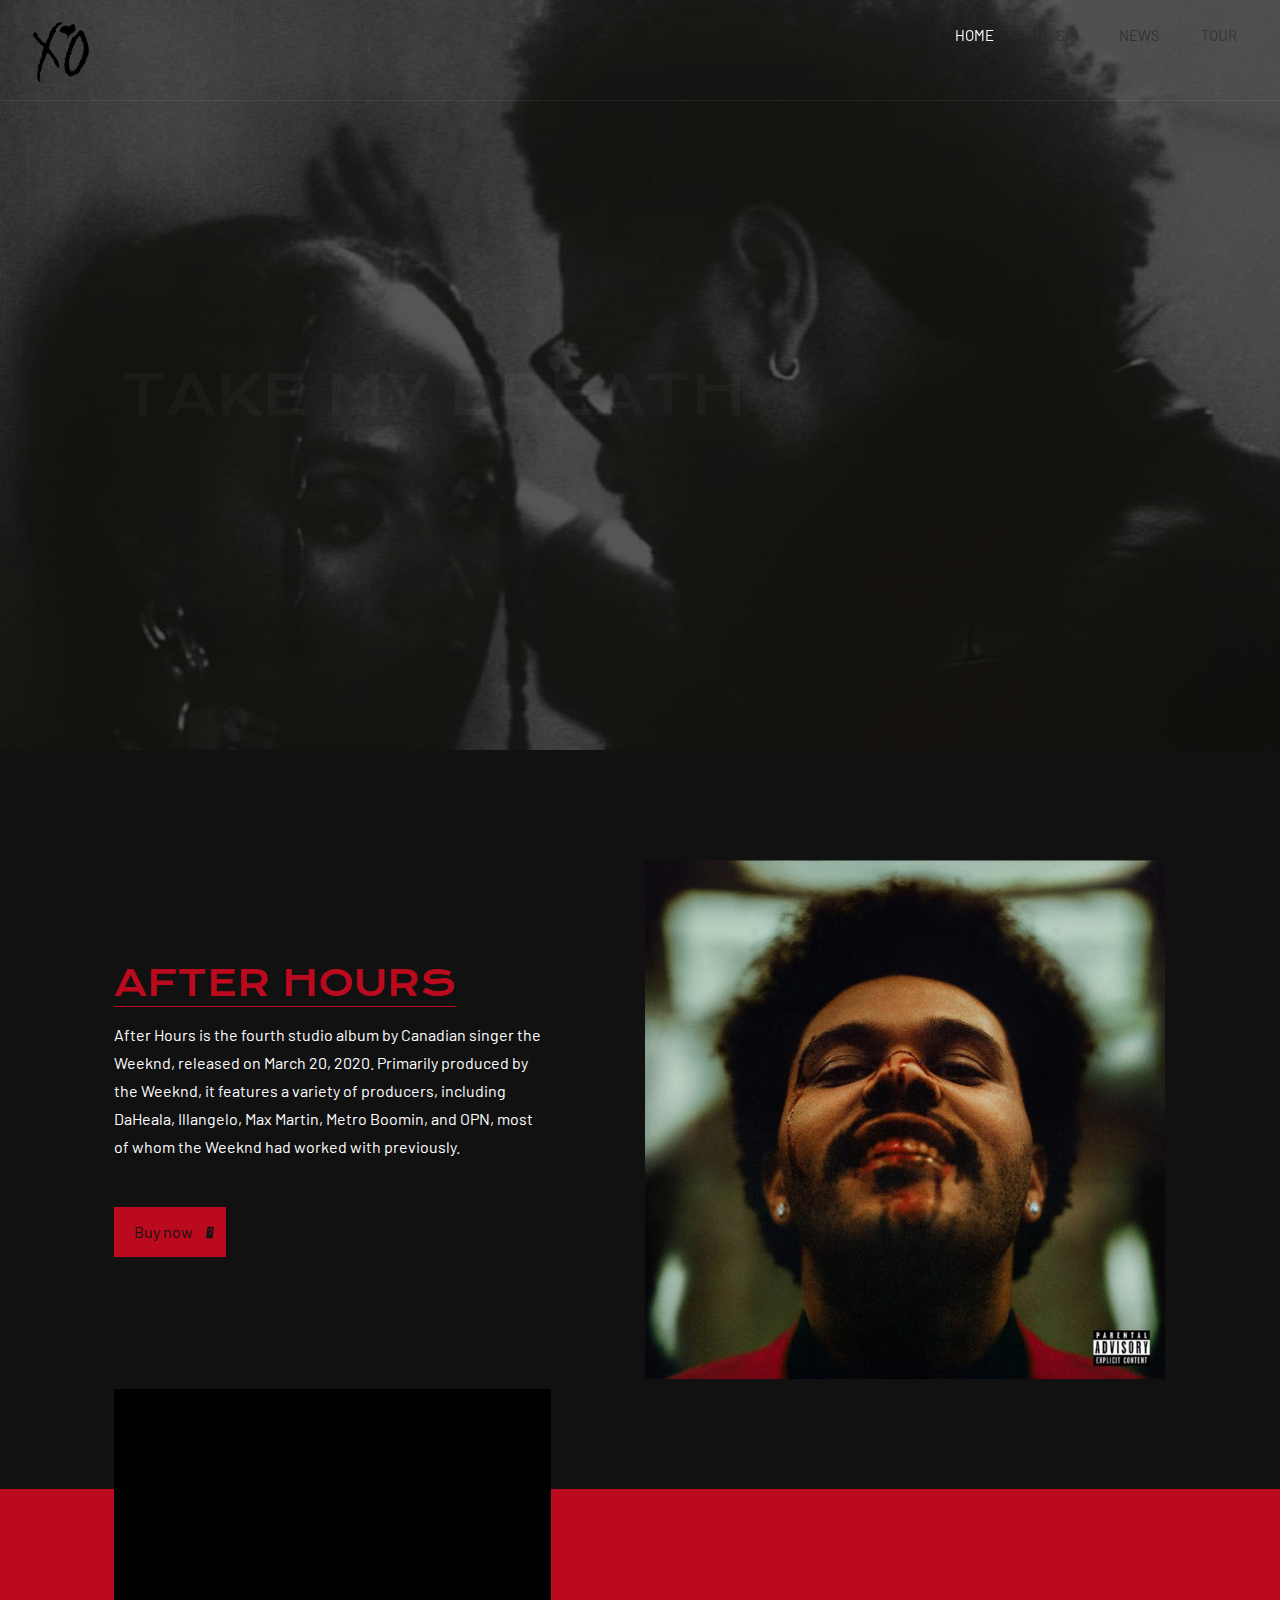
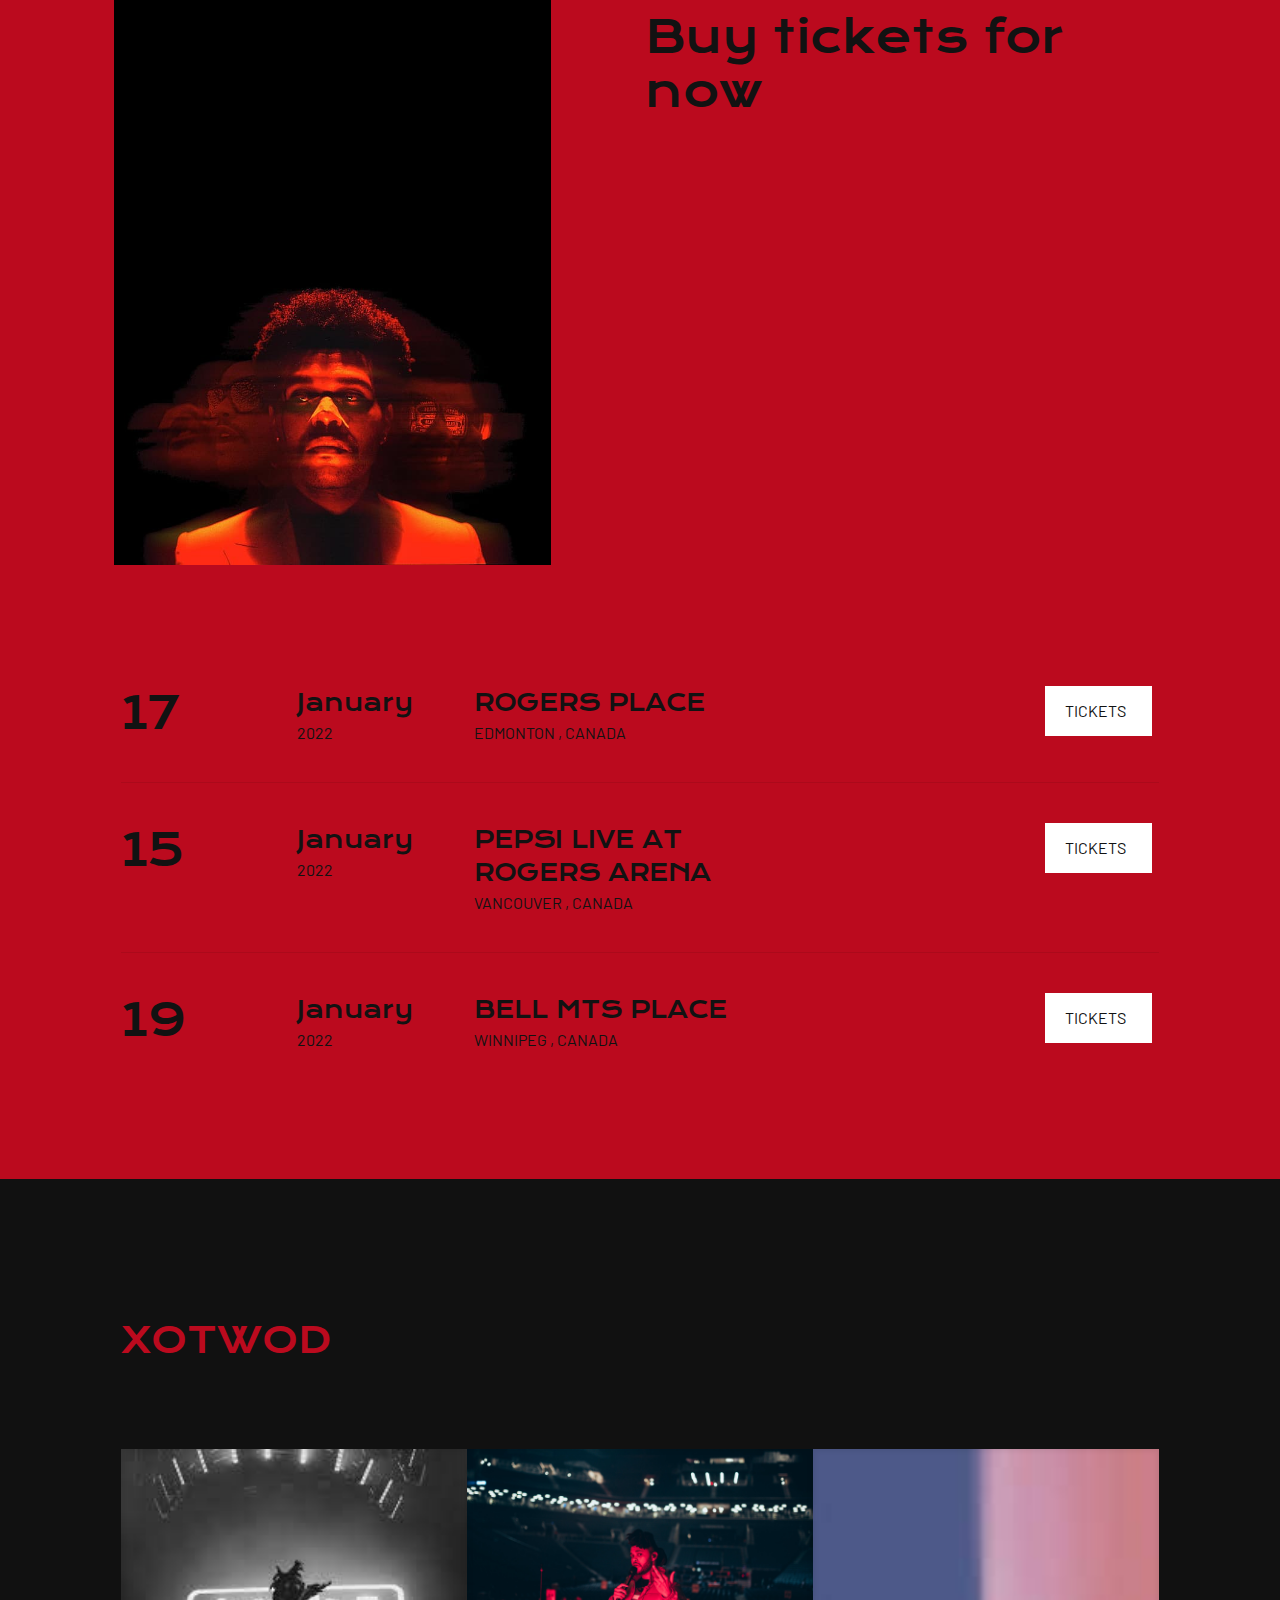
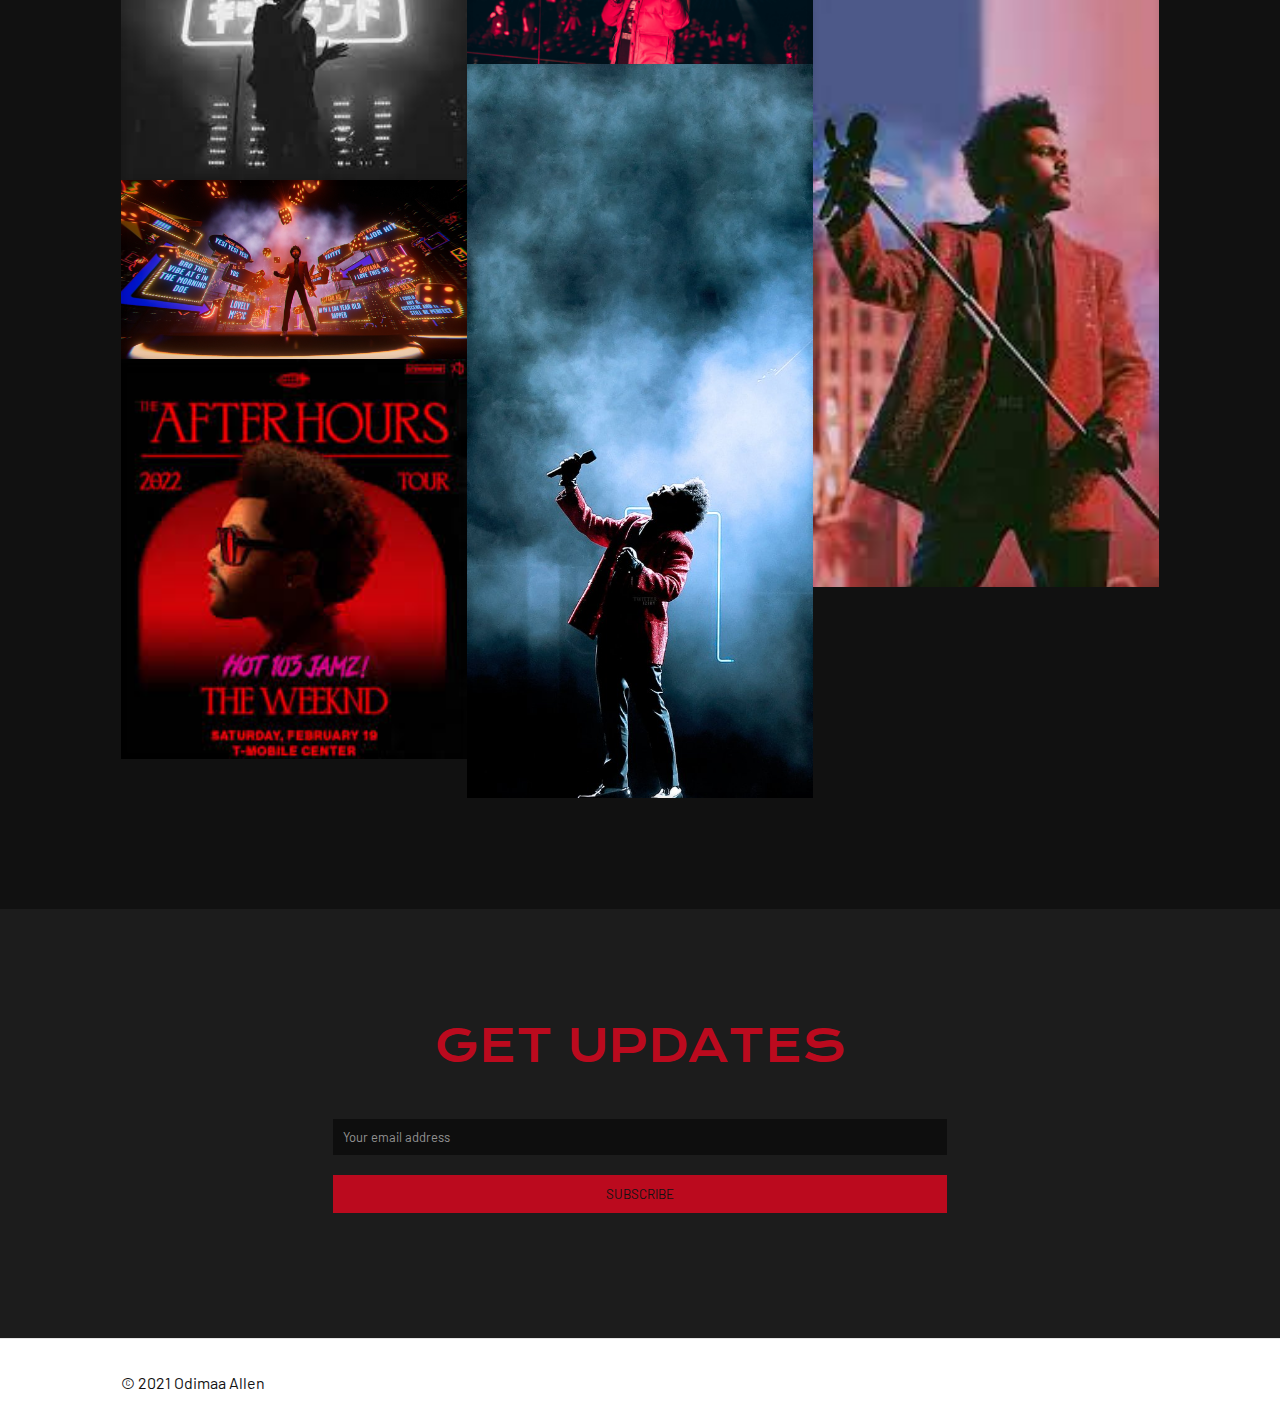
==== index.html @ 8c1bc4ad "more changes" ====
<!DOCTYPE html>
<!--[if lt IE 7]><html class="no-js lt-ie10 lt-ie9 lt-ie8 lt-ie7"> <![endif]-->
<!--[if IE 7]><html class="no-js lt-ie10 lt-ie9 lt-ie8"> <![endif]-->
<!--[if IE 8]><html class="no-js lt-ie10 lt-ie9"> <![endif]-->
<!--[if IE 9]><html class="no-js lt-ie10"> <![endif]-->
<!--[if gt IE 8]><!-->
<html class="no-js">
<!--<![endif]-->

<head>

    <!-- Basic Page Needs -->
    <meta charset="utf-8">
    <title>Be</title>
    <meta name="description" content="">
    <meta name="author" content="">

    <!-- Mobile Specific Metas -->
    <meta name="viewport" content="width=device-width, initial-scale=1, maximum-scale=1">

    <!-- Favicons -->
    <link rel="shortcut icon" href="images/download.png">

    <link rel="stylesheet" href="https://cdnjs.cloudflare.com/ajax/libs/font-awesome/4.7.0/css/font-awesome.min.css">

    
    <!-- FONTS -->
    <link rel='stylesheet' href='http://fonts.googleapis.com/css?family=Roboto:100,300,400,400italic,700'>
    <link rel='stylesheet' href='http://fonts.googleapis.com/css?family=Krona+One:100,300,400,400italic,500,700,700italic,900'>
    <link rel='stylesheet' href='http://fonts.googleapis.com/css?family=Barlow:300,400,400italic,700,700italic,900'>

    <!-- CSS -->
    <link rel='stylesheet' href='css/global.css'>
    <link rel='stylesheet' href='css/structure.css'>
    <link rel='stylesheet' href='css/band4.css'>
    <link rel='stylesheet' href='css/custom.css'>


    <!-- Revolution Slider -->
    <link rel="stylesheet" href="css/rs-plugin-6.custom/css/rs6.css">


</head>

<body class="home page-template-default page template-slider color-custom style-simple button-flat layout-full-width if-border-hide no-content-padding no-shadows header-transparent header-fw minimalist-header-no sticky-header sticky-tb-color ab-hide subheader-both-left menu-link-color mobile-tb-center mobile-side-slide mobile-mini-mr-ll tablet-sticky mobile-header-mini mobile-sticky">
    <div id="Wrapper">
        <div id="Header_wrapper">
            <header id="Header">
                <div id="Top_bar">
                    <div class="container">
                        <div class="column one">
                            <div class="top_bar_left clearfix">
                                <div class="logo">
                                    <a id="logo" href="index-weeknd.html" title="BeBand4 - BeTheme" data-height="60" data-padding="20"><img class="logo-main scale-with-grid" src="images/download.png" data-retina="images/retina-band4.png" data-height="17" alt="band4" data-no-retina><img class="logo-sticky scale-with-grid" src="images/download.png" data-retina="images/retina-band4.png" data-height="17" alt="band4" data-no-retina><img class="logo-mobile scale-with-grid" src="images/band4.png" data-retina="images/retina-band4.png" data-height="17" alt="band4" data-no-retina><img class="logo-mobile-sticky scale-with-grid" src="images/band4.png" data-retina="images/retina-band4.png" data-height="17" alt="band4" data-no-retina></a>
                                </div>
                               
                            </div>
                            <div class="top_bar_right">
                                <div class="top_bar_right_wrapper">
                                    <div class="menu_wrapper">
                                        <nav id="menu">
                                            <ul id="menu-main-menu" class="menu menu-main">
                                                <li class="current-menu-item">
                                                    <a href="index-weeknd.html"><span>HOME</span></a>
                                                </li>
                                               
                                                <li>
                                                    <a href="discography.html"><span>MUSIC</span></a>
                                                </li>
    
                                                <li>
                                                    <a href="the-band.html"><span>NEWS</span></a>
                                                </li>
                                                <li>
                                                    <a href="tour.html"><span>TOUR</span></a>
                                                </li>
                                                
                                            </ul>
                                        </nav><a class="responsive-menu-toggle" href="#"><i class="icon-menu-fine"></i></a>
                                    </div>
                                </div>
                            </div>
                        </div>
                    </div>
                </div>
                <div class="mfn-main-slider mfn-rev-slider">
                    <p class="rs-p-wp-fix"></p>
                    <rs-module-wrap id="rev_slider_1_1_wrapper" data-source="gallery" style="background:transparent;padding:0;margin:0px auto;margin-top:0;margin-bottom:0;">
                        <rs-module id="rev_slider_1_1" style="display:none;" data-version="6.1.3">
                            <rs-slides>
                                <rs-slide data-key="rs-1" data-title="Slide" data-anim="ei:d;eo:d;s:1000;r:0;t:fade;sl:0;">
                                    <img src="images/weeknd-bg.jpg" data-parallax="5" class="rev-slidebg" data-no-retina>
                                    <rs-layer id="slider-1-slide-1-layer-0" data-type="text" data-rsp_ch="on" data-xy="xo:100px,100px,62px,62px;yo:315px,315px,317px,317px;" data-text="w:normal;s:55,55,45,45;l:65,65,55,55;" data-dim="w:900px,900px,564px,564px;" data-frame_0="y:50,50,31,31;"
                                        data-frame_1="st:200;sp:1000;sR:200;" data-frame_999="o:0;st:w;sR:7800;" style="z-index:8;font-family:Krona One;">
                                        TAKE MY BREATH 
                                    </rs-layer>
                                  <a id="slider-1-slide-1-layer-2" class="rs-layer rev-btn"
                                        href="index.php/the-band/index.html" target="_self" rel="nofollow" data-type="button" data-color="#121212" data-rsp_ch="on" data-xy="xo:100px,100px,62px,62px;yo:560px,560px,581px,581px;" data-text="w:normal;s:17,17,20,20;l:50,50,60,60;fw:600;"
                                        data-dim="minh:0px,0px,none,0px;" data-padding="r:30,30,19,19;l:30,30,19,19;" data-frame_0="y:50,50,31,31;" data-frame_1="st:300;sp:1000;sR:300;" data-frame_999="o:0;st:w;sR:7700;" data-frame_hover="c:#121212;bgc:#dac400;bor:0px,0px,0px,0px;sp:200;e:Power1.easeInOut;"
                                        style="z-index:9;background-color:#bb0a1e	;font-family:Barlow;">STREAM/DOWNLOAD <i class="fas fa-arrow-right"></i> </a>
                                </rs-slide>
                            </rs-slides>
                            <rs-progress class="rs-bottom" style="visibility: hidden !important;"></rs-progress>
                        </rs-module>

                    </rs-module-wrap>
                </div>
            </header>
        </div>
        <div id="Content">
            <div class="content_wrapper clearfix">
                <div class="sections_group">
                    <div class="entry-content">
                        <div class="section mcb-section mcb-section-pp5omukyo equal-height-wrap" style="padding-top:110px;padding-bottom:70px;background-color:#111111">
                            <div class="section_wrapper mcb-section-inner">
                                <div class="wrap mcb-wrap one-second valign-middle clearfix" style="padding:0 8% 0 0">
                                    <div class="mcb-wrap-inner">
                                        <div class="column mcb-column one column_column">
                                            <div class="column_attr clearfix">
                                                <h3 style="color: #fff;"><span class="themecolor" style="border-bottom: 1px solid #bb0a1e;">AFTER HOURS</h3>
                                                
                                                <p style="color: #fff;">
                                                    After Hours is the fourth studio album by Canadian singer the Weeknd, released on March 20, 2020.
                                                    Primarily produced by the Weeknd, it features a variety of producers, including DaHeala, Illangelo, Max Martin, Metro Boomin, and OPN, most of whom the Weeknd had worked with previously.</p>
                                                <hr class="no_line" style="margin:0 auto 30px">
                                                <a class="button button_right button_size_2 button_theme button_js" href="index.php/discography/index.html"><span class="button_icon"><i class="fas fa-arrow-right"></i></span><span class="button_label">Buy now</span></a>
                                            </div>
                                        </div>
                                    </div>
                                </div>
                                <div class="wrap mcb-wrap one-second valign-middle clearfix">
                                    <div class="mcb-wrap-inner">
                                        <div class="column mcb-column one column_image">
                                            <div class="image_frame image_item no_link scale-with-grid no_border">
                                                <div class="image_wrapper"><img class="scale-with-grid" src="images/AFTER.jpg">
                                                </div>
                                            </div>
                                        </div>
                                    </div>
                                </div>
                            </div>
                        </div>
                      
                        <div class="section mcb-section mcb-section-jfy4h42rr" style="padding-top:110px;padding-bottom:90px;background-color:#bb0a1e	">
                            <div class="section_wrapper mcb-section-inner">
                                <div class="wrap mcb-wrap one-second valign-top move-up clearfix" style="padding:0 8% 0 0;margin-top:-210px">
                                    <div class="mcb-wrap-inner">
                                        <div class="column mcb-column one column_image">
                                            <div class="image_frame image_item no_link scale-with-grid no_border">
                                                <div class="image_wrapper"><img class="scale-with-grid" src="images/Weeknd-2.jpg">
                                                </div>
                                            </div>
                                        </div>
                                    </div>
                                </div>
                                <div class="wrap mcb-wrap one-second valign-top clearfix">
                                    <div class="mcb-wrap-inner">
                                        <div class="column mcb-column one column_column">
                                            <div class="column_attr clearfix">
                                                 <hr class="no_line" style="margin:0 auto 10px">
                                                <h2>Buy tickets for now</h2>
                                                <hr class="no_line" style="margin:0 auto 15px">
                                                
                                            </div>
                                        </div>
                                    </div>
                                </div>
                                <div class="wrap mcb-wrap one valign-top clearfix">
                                    <div class="mcb-wrap-inner">
                                        <div class="column mcb-column one column_divider">
                                            <hr class="no_line" style="margin:0 auto 80px">
                                        </div>
                                    </div>
                                </div>
                                <div class="wrap mcb-wrap one column-margin-20px valign-top clearfix">
                                    <div class="mcb-wrap-inner">
                                        <div class="column mcb-column one-sixth column_column">
                                            <div class="column_attr clearfix">
                                                <h2>17</h2>
                                            </div>
                                        </div>
                                        <div class="column mcb-column one-sixth column_column">
                                            <div class="column_attr clearfix">
                                                <h4 style="margin-bottom: 0px;">January</h4>
                                                <p>
                                                    2022
                                                </p>
                                            </div>
                                        </div>
                                        <div class="column mcb-column one-third column_column">
                                            <div class="column_attr clearfix">
                                                <h4 style="margin-bottom: 0px;">ROGERS PLACE
                                                </h4>
                                                <p>
                                                    EDMONTON
                                                    , 
                                                    CANADA
                                                </p>
                                            </div>
                                        </div>
                                        <div class="column mcb-column one-third column_column">
                                            <div class="column_attr clearfix align_right">
                                                <a class="button button_right button_size_2 button_js" href="#" style="background-color:#fff!important;color:#121212;"><span class="button_icon"></span><span class="button_label">TICKETS</span></a>
                                            </div>
                                        </div>
                                        <div class="column mcb-column one column_divider">
                                            <hr style="margin:0 auto 20px;background-color:rgba(0,0,0,0.08)">
                                        </div>
                                        <div class="column mcb-column one-sixth column_column">
                                            <div class="column_attr clearfix">
                                                <h2>15</h2>
                                            </div>
                                        </div>
                                        <div class="column mcb-column one-sixth column_column">
                                            <div class="column_attr clearfix">
                                                <h4 style="margin-bottom: 0px;">January</h4>
                                                <p>
                                                    2022
                                                </p>
                                            </div>
                                        </div>
                                        <div class="column mcb-column one-third column_column">
                                            <div class="column_attr clearfix">
                                                <h4 style="margin-bottom: 0px;"> PEPSI LIVE AT ROGERS ARENA</h4>
                                                <p>
                                                   
                                                    VANCOUVER
                                                    , 
                                                    CANADA
                                                </p>
                                            </div>
                                        </div>
                                        <div class="column mcb-column one-third column_column">
                                            <div class="column_attr clearfix align_right">
                                                <a class="button button_right button_size_2 button_js" href="#" style="background-color:#fff!important;color:#121212;"><span class="button_icon"></span><span class="button_label">TICKETS</span></a>
                                            </div>
                                        </div>
                                        <div class="column mcb-column one column_divider">
                                            <hr style="margin:0 auto 20px;background-color:rgba(0,0,0,0.08)">
                                        </div>
                                        <div class="column mcb-column one-sixth column_column">
                                            <div class="column_attr clearfix">
                                                <h2>19</h2>
                                            </div>
                                        </div>
                                        <div class="column mcb-column one-sixth column_column">
                                            <div class="column_attr clearfix">
                                                <h4 style="margin-bottom: 0px;">January</h4>
                                                <p>
                                                    2022
                                                </p>
                                            </div>
                                        </div>
                                        <div class="column mcb-column one-third column_column">
                                            <div class="column_attr clearfix">
                                                <h4 style="margin-bottom: 0px;">BELL MTS PLACE
                                                </h4>
                                                <p>
                                                    WINNIPEG
                                                    , 
                                                    CANADA
                                                </p>
                                            </div>
                                        </div>
                                        <div class="column mcb-column one-third column_column">
                                            <div class="column_attr clearfix align_right">
                                                <a class="button button_right button_size_2 button_js" href="#" style="background-color:#fff!important;color:#121212;"><span class="button_icon"></span><span class="button_label">TICKETS</span></a>
                                            </div>
                                        </div>
                                    </div>
                                </div>
                            </div>
                        </div>
                        <div class="section mcb-section mcb-section-6tofebdb0" style="padding-top:110px;padding-bottom:70px;background-color:#111111">
                            <div class="section_wrapper mcb-section-inner">
                                <div class="wrap mcb-wrap one valign-top clearfix">
                                    <div class="mcb-wrap-inner">
                                        <div class="column mcb-column one column_column">
                                            <div class="column_attr clearfix">
                                               ">
                                                <h3 style="color: #fff;"><span class="themecolor">XOTWOD</span></h3>
                                            </div>
                                        </div>
                                        <div class="column mcb-column one column_divider">
                                            <hr class="no_line" style="margin:0 auto 30px">
                                        </div>
                                        <div class="column mcb-column one column_image_gallery">
                                            <div id="sc_gallery-1" class='gallery galleryid-2 gallery-columns-3 gallery-size-medium file isotope masonry'>
                                                <dl class="gallery-item">
                                                    <dt class='gallery-icon portrait'>
															<a href="images/xotwod-1.jpg"><img src="images/xotwod-1.jpg" class="attachment-medium size-medium" alt></a>
														</dt>
                                                </dl>
                                                <dl class="gallery-item">
                                                    <dt class='gallery-icon landscape'>
															<a href="images/xotwod-2.jpg"><img src="images/xotwod-2.jpg" class="attachment-medium size-medium" alt></a>
														</dt>
                                                </dl>
                                                <dl class="gallery-item">
                                                    <dt class='gallery-icon portrait'>
															<a href="images/xotwod-3.jpg"><img src="images/xotwod-3.jpg" class="attachment-medium size-medium" alt></a>
														</dt>
                                                </dl>
                                                <dl class="gallery-item">
                                                    <dt class='gallery-icon landscape'>
															<a href="images/xotwod-4.jpg"><img src="images/xotwod-4.jpg" class="attachment-medium size-medium" alt></a>
														</dt>
                                                </dl>
                                                <dl class="gallery-item">
                                                    <dt class='gallery-icon portrait'>
															<a href="images/xotwod-5.png"><img src="images/xotwod-5.png" class="attachment-medium size-medium" alt></a>
														</dt>
                                                </dl>
                                                <dl class="gallery-item">
                                                    <dt class='gallery-icon portrait'>
															<a href="images/xotwod-6.jpg"><img src="images/xotwod-6.jpg" class="attachment-medium size-medium" alt></a>
														</dt>
                                                </dl>
                                               
                                                <br style='clear: both'>
                                            </div>
                                        </div>
                                    </div>
                                </div>
                            </div>
                        </div>
                        <div class="section mcb-section mcb-section-17zdfi8sj" style="padding-top:110px;padding-bottom:70px;background-color:#1c1c1c">
                            <div class="section_wrapper mcb-section-inner">
                                <div class="wrap mcb-wrap one valign-top clearfix">
                                    <div class="mcb-wrap-inner">
                                        <div class="column mcb-column one-fifth column_placeholder">
                                            <div class="placeholder">
                                                &nbsp;
                                            </div>
                                        </div>
                                        <div class="column mcb-column mcb-item-rkcsasd7n three-fifth column_column">
                                            <div class="column_attr clearfix align_center">
                                                <h2><span class="themecolor">GET UPDATES</span></h2>
                                                <hr class="no_line" style="margin:0 auto 30px">
                                                <div id="mc4wp-form-1" class="form mc4wp-form">
                                                    <form id="newsletterform" class="newsletter_form">
                                                        <input placeholder="Your email address" type="email" id="email_news" name="email_news" size="40" aria-required="true" aria-invalid="false" />
                                                        <input type="button" value="SUBSCRIBE" id="submit" onClick="return check_values_news();">
                                                    </form>
                                                </div>
                                            </div>
                                        </div>
                                    </div>
                                </div>
                            </div>
                        </div>


                    </div>
                </div>
            </div>
        </div>
        <footer id="Footer" class="clearfix">
           
            <div class="footer_copy">
                <div class="container">
                    <div class="column one">
                        <a id="back_to_top" class="button button_js" href><i class="icon-up-open-big"></i></a>
                        <div class="copyright">
                            &copy; 2021 Odimaa Allen</a>
                        </div>
                    </div>
                </div>
            </div>
        </footer>
    </div>
    <div id="Side_slide" class="right dark" data-width="250">
        <div class="close-wrapper">
            <a href="#" class="close"><i class="icon-cancel-fine"></i></a>
        </div>
        <div class="extras">
            <a href="" class="action_button" target="_blank">Buy now <i class="icon-right-open"></i></a>
            <div class="extras-wrapper"></div>
        </div>
        <div class="menu_wrapper"></div>
    </div>
    <div id="body_overlay"></div>



    <!-- JS -->
    <script src="js/jquery-2.1.4.min.js"></script>

    <script src="js/mfn.menu.js"></script>
    <script src="js/jquery.plugins.js"></script>
    <script src="js/jquery.jplayer.min.js"></script>
    <script src="js/animations/animations.js"></script>
    <script src="js/translate3d.js"></script>
    <script src="js/scripts.js"></script>
    <script src="js/email.js"></script>

    <script src="css/rs-plugin-6.custom/js/revolution.tools.min.js"></script>
    <script src="css/rs-plugin-6.custom/js/rs6.min.js"></script>


	<script>
	var revapi1, tpj;
		jQuery(function() {
			tpj = jQuery;
			if (tpj("#rev_slider_1_1").revolution == undefined) {
				revslider_showDoubleJqueryError("#rev_slider_1_1");
			} else {
				revapi1 = tpj("#rev_slider_1_1").show().revolution({
					sliderType :"hero",
					sliderLayout :"fullwidth",
					visibilityLevels :"1240,1240,778,778",
					gridwidth :"1240,1240,778,778",
					gridheight :"750,750,800,800",
					spinner :"spinner7",
					editorheight :"750,768,800,720",
					responsiveLevels :"1240,1240,778,778",
					disableProgressBar :"on",
					navigation : {
						onHoverStop : false
					},
					parallax : {
						levels : [5, 10, 15, 20, 25, 30, 35, 40, 45, 46, 47, 48, 49, 50, 51, 30],
						type :"scroll",
						origo :"slideCenter",
						speed : 0
					},
					fallbacks : {
						allowHTML5AutoPlayOnAndroid : true
					},
				});
			}
		});
	</script>

</body>

</html>
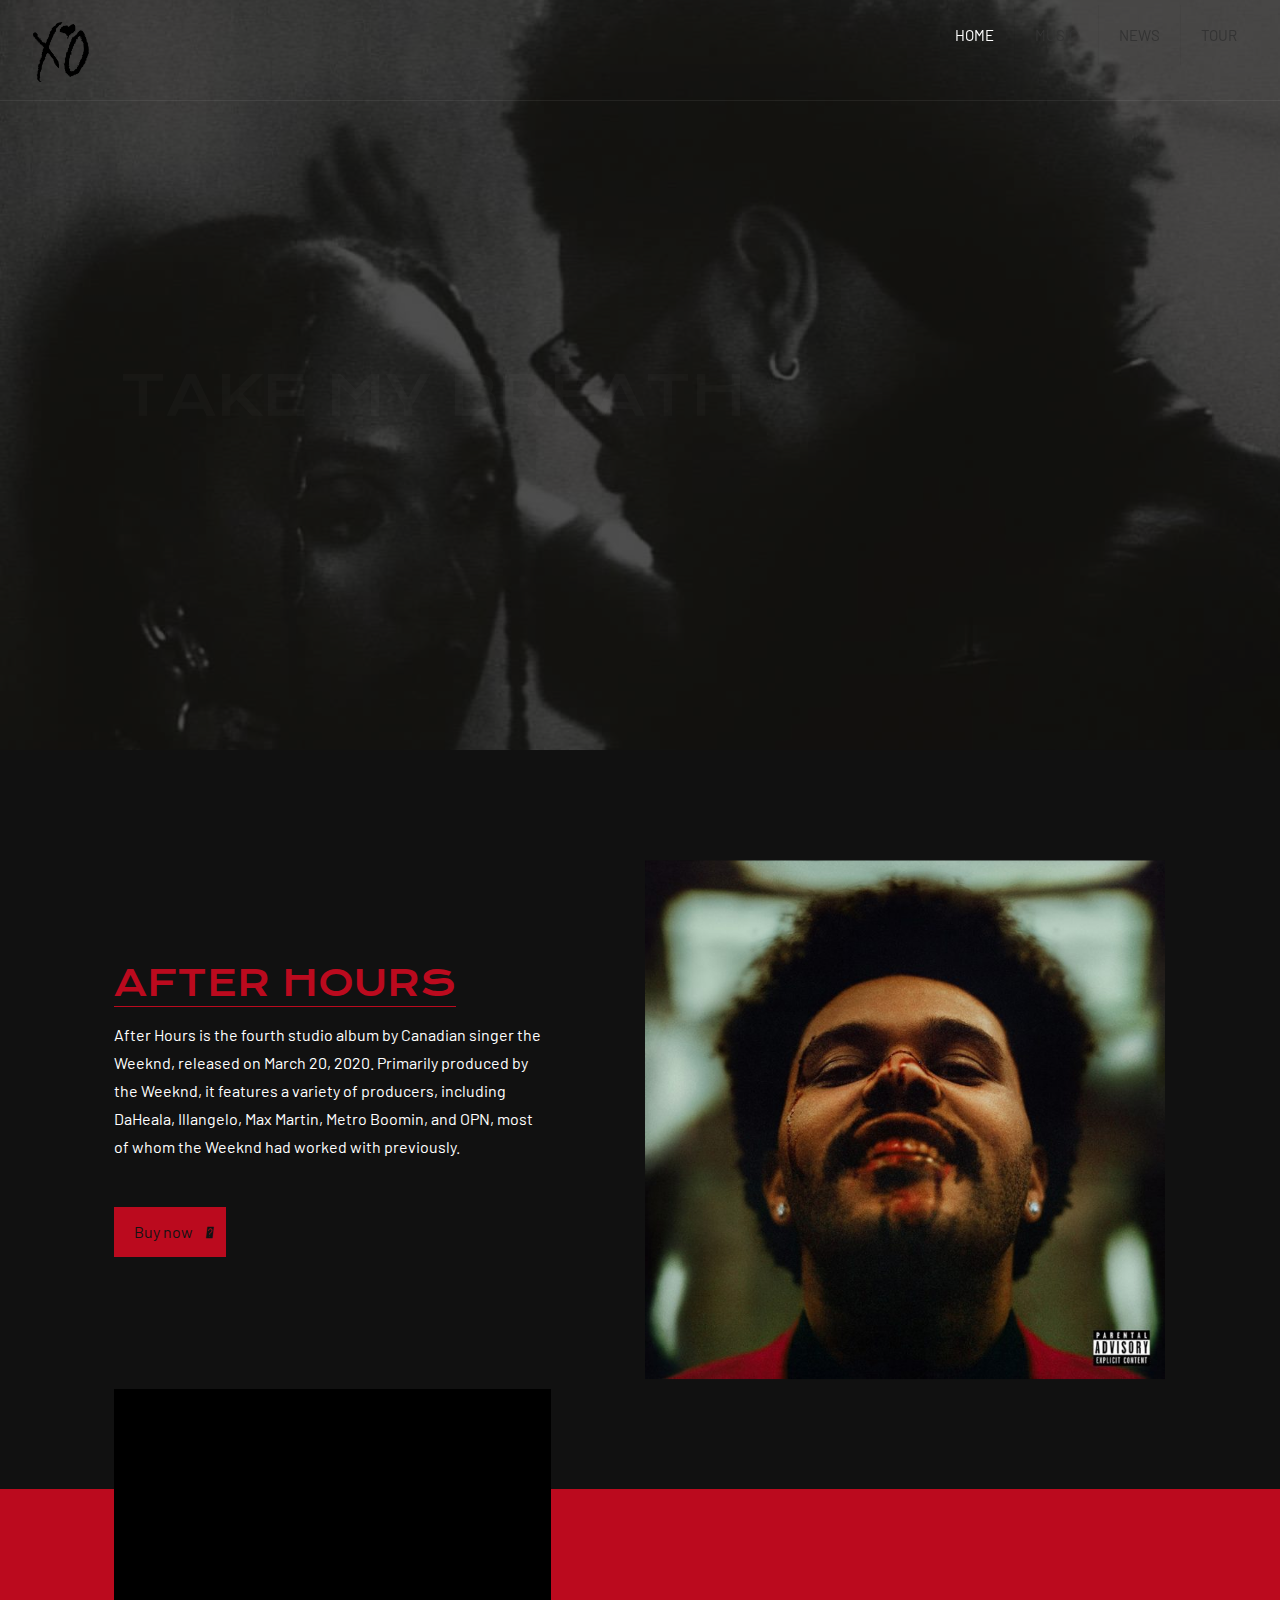
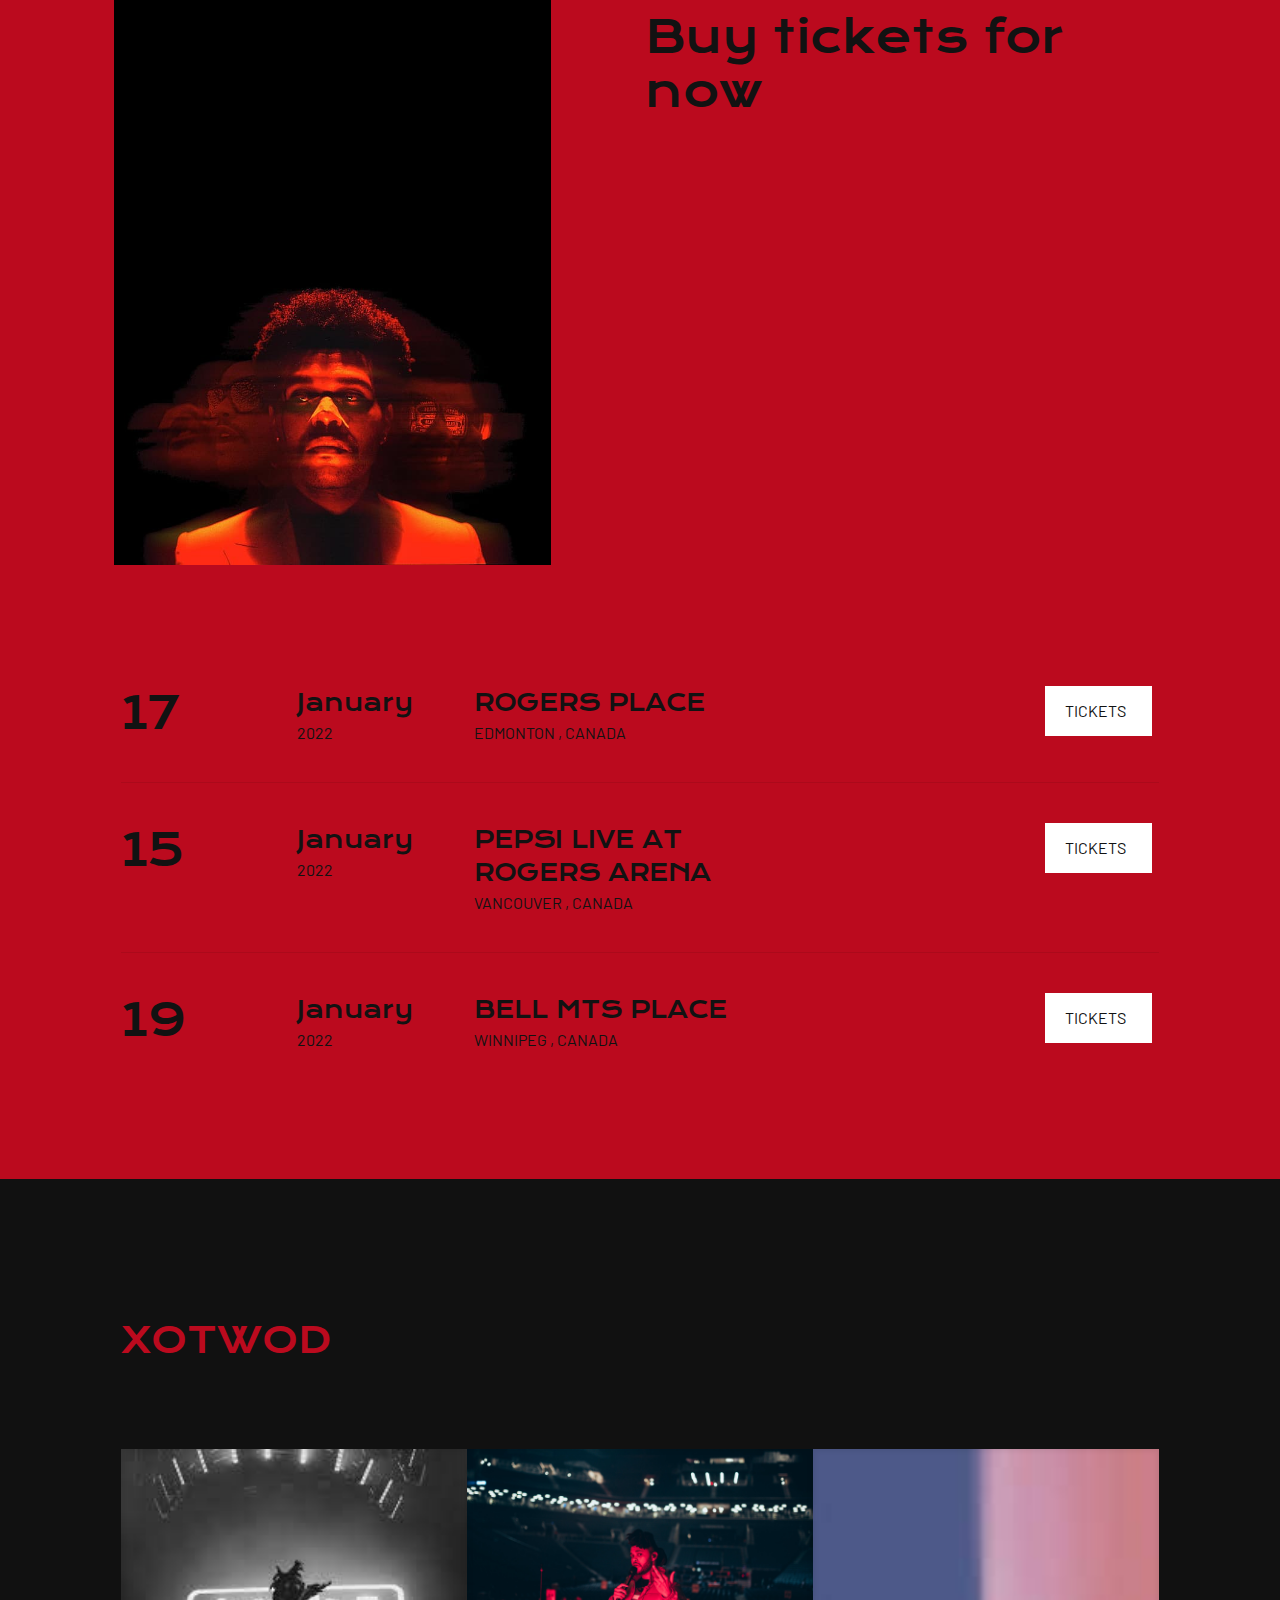
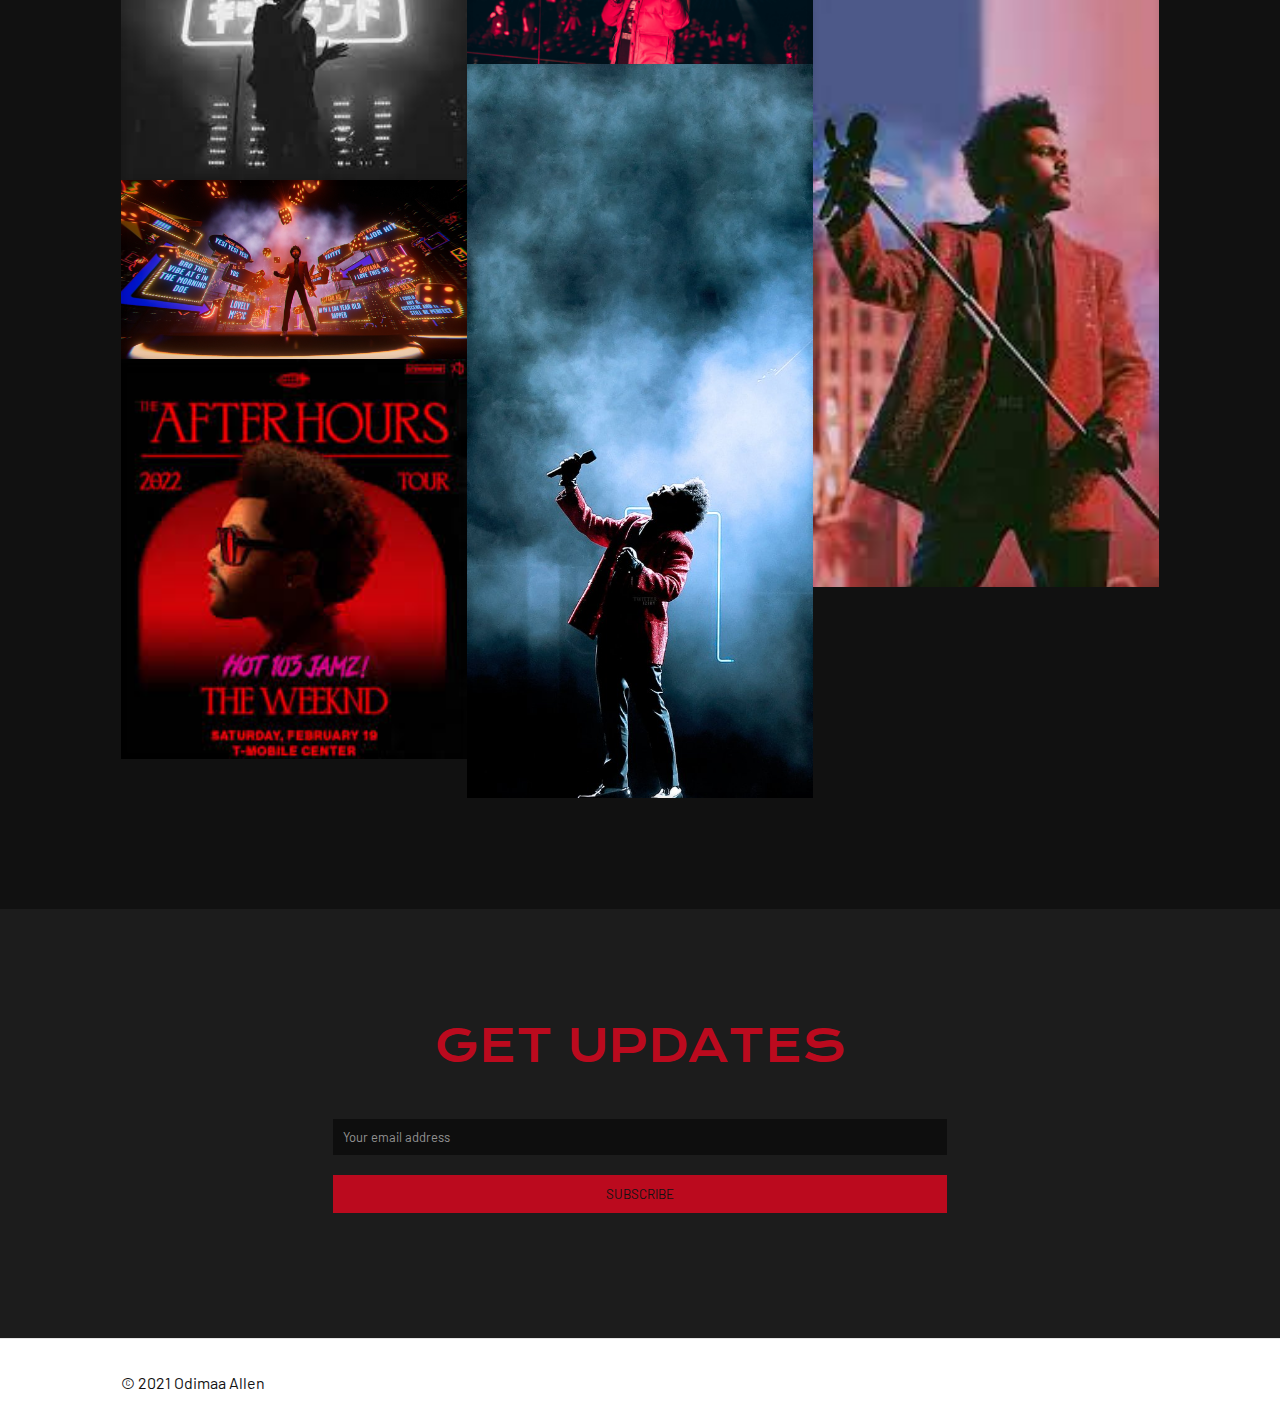
==== commit 37f6f4b1: "more changes" ====
--- a/index.html
+++ b/index.html
@@ -11,7 +11,7 @@
 
     <!-- Basic Page Needs -->
     <meta charset="utf-8">
-    <title>Be</title>
+    <title>Weeknd</title>
     <meta name="description" content="">
     <meta name="author" content="">
 
